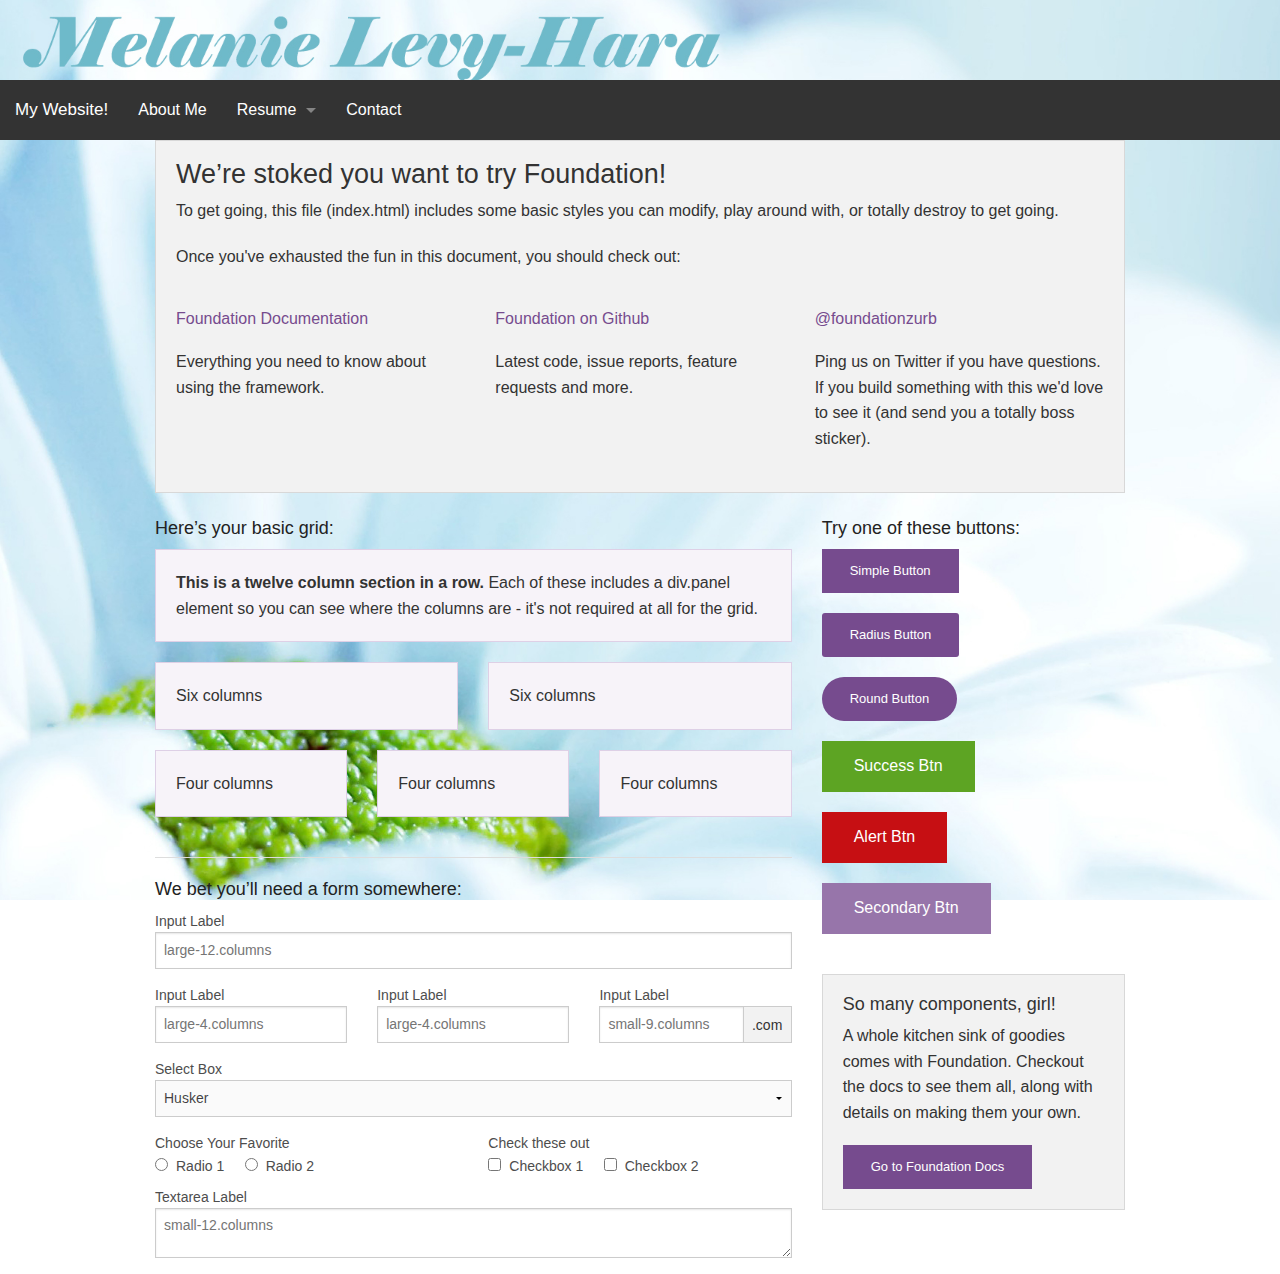
==== index.html @ 20e0aca1 "Website Update" ====
<!doctype html>
<html class="no-js" lang="en">
  <head>
    <meta charset="utf-8" />
    <meta name="viewport" content="width=device-width, initial-scale=1.0" />
    <title>Melanie's Personal Website</title>
    <link type="text/css" rel="stylesheet" href="css/ResumeStylesheet.css">
    <link rel="stylesheet" href="foundation/css/foundation.css">
    <script src="foundation/js/vendor/modernizr.js"></script>
  </head>
  <body>
    <div class="transparent"></div>
    <nav class="top-bar" data-topbar role="navigation">
      <ul class="title-area">
        <li class="name">
          <h1><a href="#">My Website!</a></h1>
        </li>
         <!-- Remove the class "menu-icon" to get rid of menu icon. Take out "Menu" to just have icon alone -->
        <li class="toggle-topbar menu-icon"><a href="#"><span>Menu</span></a></li>
      </ul>

      <section class="top-bar-section">
        <!-- Left Nav Section -->
        <ul class="left">
          <li><a href="AskMe.html">About Me</a></li>
          <li class="has-dropdown">
            <a href="Resume.html">Resume</a>
            <ul class="dropdown">
              <li><a href="Resume.html">Qualification Highlights</a></li>
              <li><a href="Resume.html">Co-op Positions</a></li>
              <li><a href="Resume.html">Leadership Positions</a></li>
              <li><a href="Resume.html">Hackathon Projects</a></li>
            </ul>
          </li>
          <li><a href="#">Contact</a></li>
        </ul>
      </section>
    </nav>
    
    <div class="row">
      <div class="large-12 columns">
      	<div class="panel">
	        <h3>We&rsquo;re stoked you want to try Foundation! </h3>
	        <p>To get going, this file (index.html) includes some basic styles you can modify, play around with, or totally destroy to get going.</p>
	        <p>Once you've exhausted the fun in this document, you should check out:</p>
	        <div class="row">
	        	<div class="large-4 medium-4 columns">
	    		<p><a href="http://foundation.zurb.com/docs">Foundation Documentation</a><br />Everything you need to know about using the framework.</p>
	    	</div>
	        	<div class="large-4 medium-4 columns">
	        		<p><a href="http://github.com/zurb/foundation">Foundation on Github</a><br />Latest code, issue reports, feature requests and more.</p>
	        	</div>
	        	<div class="large-4 medium-4 columns">
	        		<p><a href="http://twitter.com/foundationzurb">@foundationzurb</a><br />Ping us on Twitter if you have questions. If you build something with this we'd love to see it (and send you a totally boss sticker).</p>
	        	</div>        
					</div>
      	</div>
      </div>
    </div>

    <div class="row">
      <div class="large-8 medium-8 columns">
        <h5>Here&rsquo;s your basic grid:</h5>
        <!-- Grid Example -->

        <div class="row">
          <div class="large-12 columns">
            <div class="callout panel">
              <p><strong>This is a twelve column section in a row.</strong> Each of these includes a div.panel element so you can see where the columns are - it's not required at all for the grid.</p>
            </div>
          </div>
        </div>
        <div class="row">
          <div class="large-6 medium-6 columns">
            <div class="callout panel">
              <p>Six columns</p>
            </div>
          </div>
          <div class="large-6 medium-6 columns">
            <div class="callout panel">
              <p>Six columns</p>
            </div>
          </div>
        </div>
        <div class="row">
          <div class="large-4 medium-4 small-4 columns">
            <div class="callout panel">
              <p>Four columns</p>
            </div>
          </div>
          <div class="large-4 medium-4 small-4 columns">
            <div class="callout panel">
              <p>Four columns</p>
            </div>
          </div>
          <div class="large-4 medium-4 small-4 columns">
            <div class="callout panel">
              <p>Four columns</p>
            </div>
          </div>
        </div>
        
        <hr />
                
        <h5>We bet you&rsquo;ll need a form somewhere:</h5>
        <form>
				  <div class="row">
				    <div class="large-12 columns">
				      <label>Input Label</label>
				      <input type="text" placeholder="large-12.columns" />
				    </div>
				  </div>
				  <div class="row">
				    <div class="large-4 medium-4 columns">
				      <label>Input Label</label>
				      <input type="text" placeholder="large-4.columns" />
				    </div>
				    <div class="large-4 medium-4 columns">
				      <label>Input Label</label>
				      <input type="text" placeholder="large-4.columns" />
				    </div>
				    <div class="large-4 medium-4 columns">
				      <div class="row collapse">
				        <label>Input Label</label>
				        <div class="small-9 columns">
				          <input type="text" placeholder="small-9.columns" />
				        </div>
				        <div class="small-3 columns">
				          <span class="postfix">.com</span>
				        </div>
				      </div>
				    </div>
				  </div>
				  <div class="row">
				    <div class="large-12 columns">
				      <label>Select Box</label>
				      <select>
				        <option value="husker">Husker</option>
				        <option value="starbuck">Starbuck</option>
				        <option value="hotdog">Hot Dog</option>
				        <option value="apollo">Apollo</option>
				      </select>
				    </div>
				  </div>
				  <div class="row">
				    <div class="large-6 medium-6 columns">
				      <label>Choose Your Favorite</label>
				      <input type="radio" name="pokemon" value="Red" id="pokemonRed"><label for="pokemonRed">Radio 1</label>
				      <input type="radio" name="pokemon" value="Blue" id="pokemonBlue"><label for="pokemonBlue">Radio 2</label>
				    </div>
				    <div class="large-6 medium-6 columns">
				      <label>Check these out</label>
				      <input id="checkbox1" type="checkbox"><label for="checkbox1">Checkbox 1</label>
				      <input id="checkbox2" type="checkbox"><label for="checkbox2">Checkbox 2</label>
				    </div>
				  </div>
				  <div class="row">
				    <div class="large-12 columns">
				      <label>Textarea Label</label>
				      <textarea placeholder="small-12.columns"></textarea>
				    </div>
				  </div>
				</form>
      </div>     

      <div class="large-4 medium-4 columns">
			  <h5>Try one of these buttons:</h5>
			  <p><a href="#" class="small button">Simple Button</a><br/>
        <a href="#" class="small radius button">Radius Button</a><br/>
        <a href="#" class="small round button">Round Button</a><br/>            
        <a href="#" class="medium success button">Success Btn</a><br/>
        <a href="#" class="medium alert button">Alert Btn</a><br/>
        <a href="#" class="medium secondary button">Secondary Btn</a></p>           
				<div class="panel">
        	<h5>So many components, girl!</h5>
        	<p>A whole kitchen sink of goodies comes with Foundation. Checkout the docs to see them all, along with details on making them your own.</p>
        	<a href="http://foundation.zurb.com/docs/" class="small button">Go to Foundation Docs</a>          
        </div>
      </div>
    </div>
    
    <script src="foundation/js/vendor/jquery.js"></script>
    <script src="foundation/js/foundation.min.js"></script>
    <script>
      $(document).foundation();
    </script>
  </body>
</html>
---- css/ResumeStylesheet.css ----
body {
  padding-top: 60px;
  padding-bottom: 40px;
  background-color: white;
  background-image: url('../../img/bluebackground2.jpg');
  background-repeat: repeat-y;
}
.transparent{
    background-color: transparent;
    width:780px;
    height:80px;
}
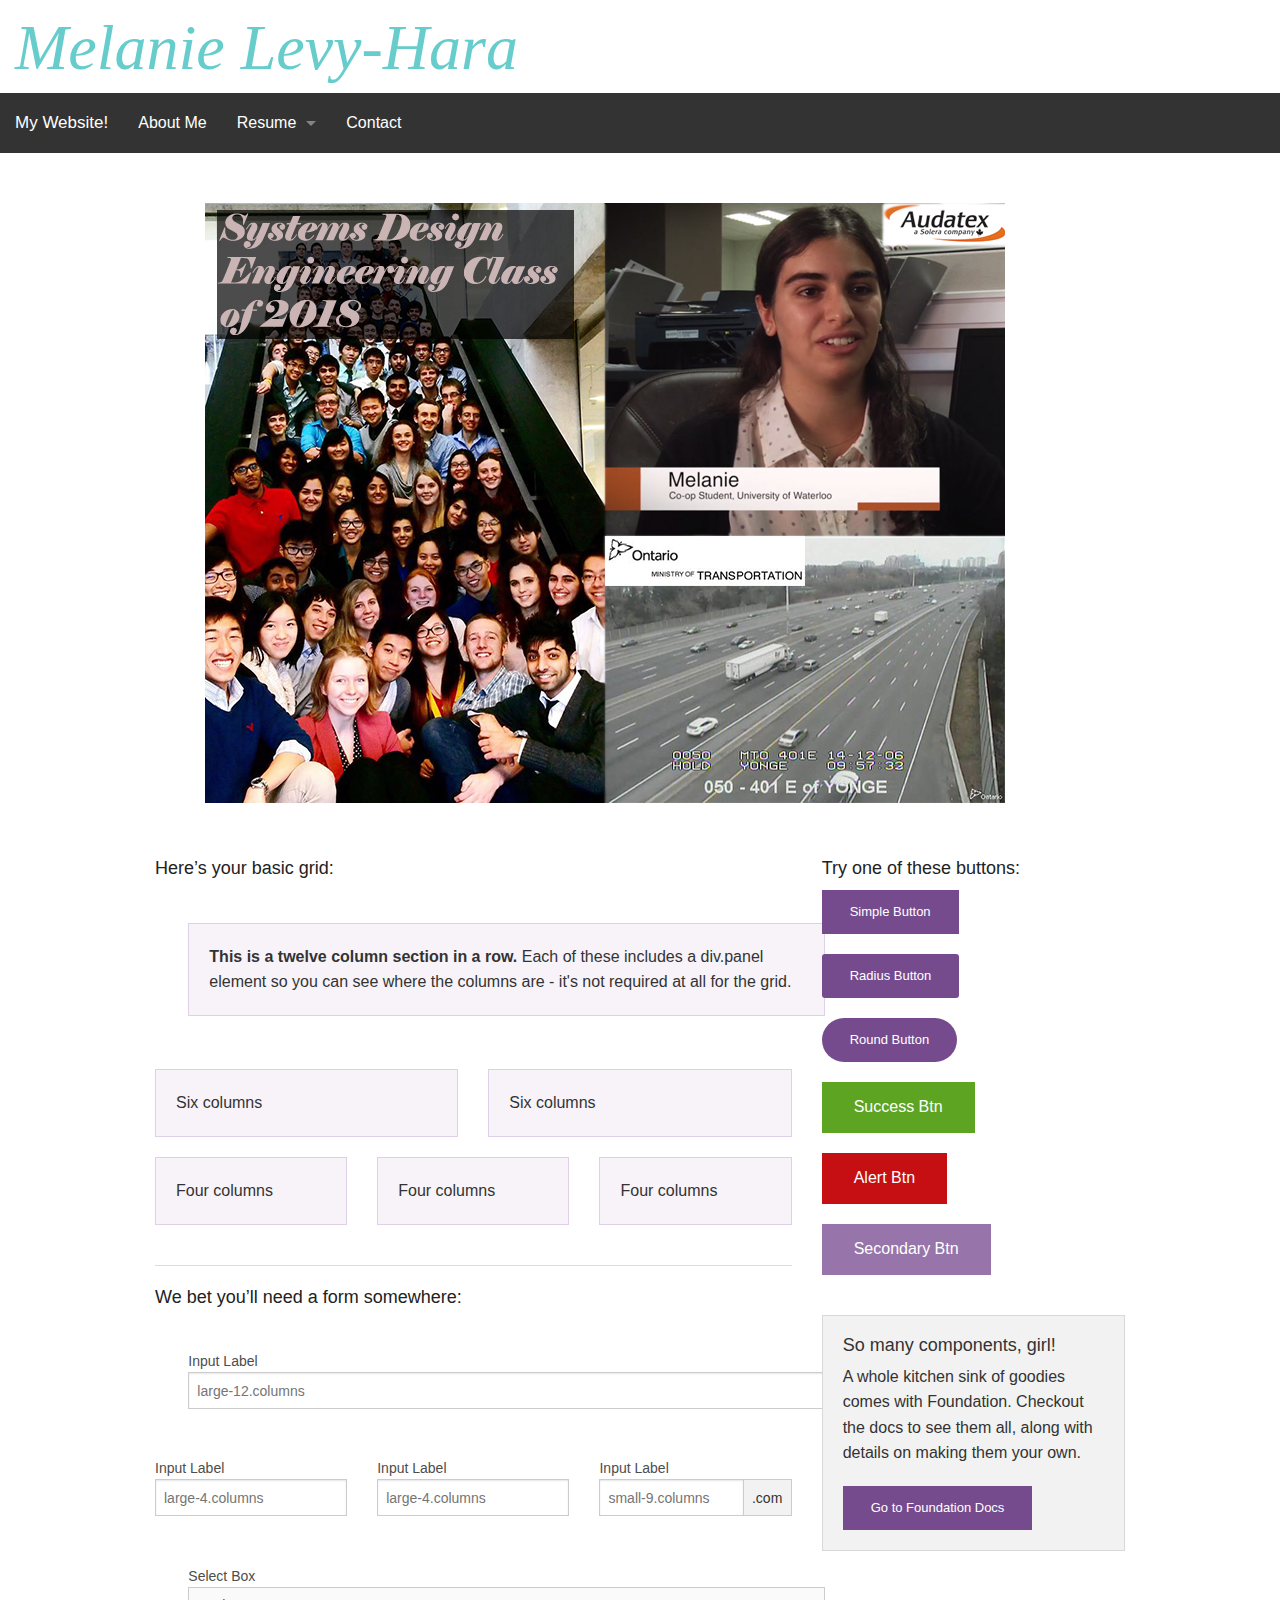
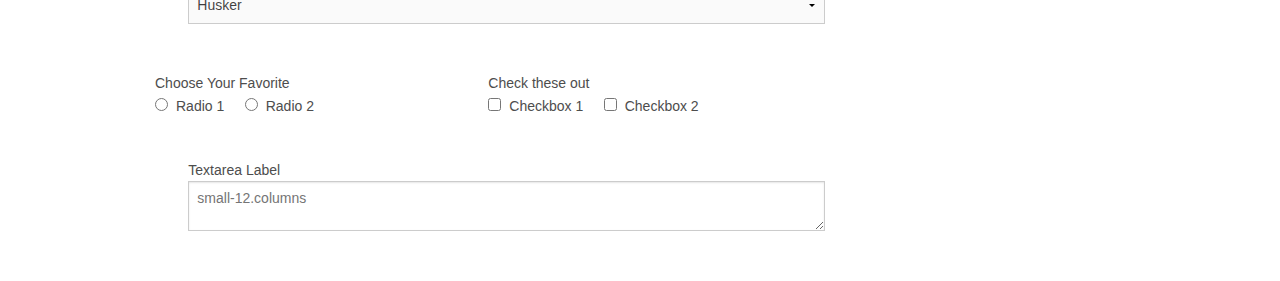
==== commit a93e8b51: "Better background and such" ====
--- a/index.html
+++ b/index.html
@@ -9,7 +9,9 @@
     <script src="foundation/js/vendor/modernizr.js"></script>
   </head>
   <body>
-    <div class="transparent"></div>
+    <div class="transparent">
+        <h3>Melanie Levy-Hara</h3>
+    </div>
     <nav class="top-bar" data-topbar role="navigation">
       <ul class="title-area">
         <li class="name">
@@ -39,22 +41,7 @@
     
     <div class="row">
       <div class="large-12 columns">
-      	<div class="panel">
-	        <h3>We&rsquo;re stoked you want to try Foundation! </h3>
-	        <p>To get going, this file (index.html) includes some basic styles you can modify, play around with, or totally destroy to get going.</p>
-	        <p>Once you've exhausted the fun in this document, you should check out:</p>
-	        <div class="row">
-	        	<div class="large-4 medium-4 columns">
-	    		<p><a href="http://foundation.zurb.com/docs">Foundation Documentation</a><br />Everything you need to know about using the framework.</p>
-	    	</div>
-	        	<div class="large-4 medium-4 columns">
-	        		<p><a href="http://github.com/zurb/foundation">Foundation on Github</a><br />Latest code, issue reports, feature requests and more.</p>
-	        	</div>
-	        	<div class="large-4 medium-4 columns">
-	        		<p><a href="http://twitter.com/foundationzurb">@foundationzurb</a><br />Ping us on Twitter if you have questions. If you build something with this we'd love to see it (and send you a totally boss sticker).</p>
-	        	</div>        
-					</div>
-      	</div>
+          <img src="img/homecentre.jpg">
       </div>
     </div>
 
--- a/css/ResumeStylesheet.css
+++ b/css/ResumeStylesheet.css
@@ -1,12 +1,24 @@
+@font-face{
+    font-family: elephant;
+    src: url("fonts/elephant.ttf");
+}
 body {
   padding-top: 60px;
   padding-bottom: 40px;
-  background-color: white;
-  background-image: url('../../img/bluebackground2.jpg');
-  background-repeat: repeat-y;
 }
 .transparent{
     background-color: transparent;
     width:780px;
-    height:80px;
+    height:90px;
+    padding-left:15px;
+}
+.transparent h3{
+    color: #66cccc;
+    font-family: elephant;
+    font-size: 4em;
+    font-style: italic;
+}
+.large-12{
+
+    margin: 5%;
 }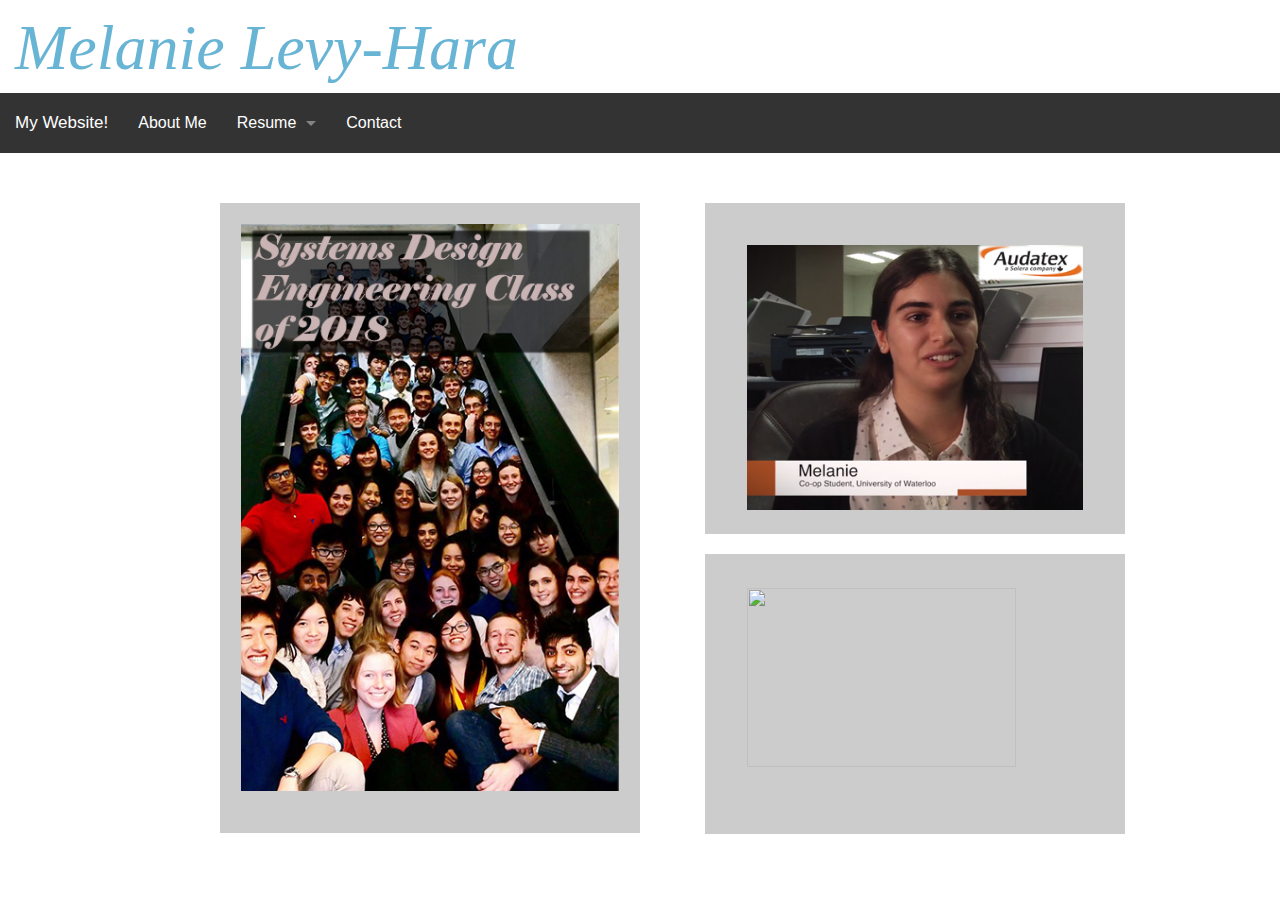
==== commit 795644db: "Polishing Pages" ====
--- a/index.html
+++ b/index.html
@@ -41,135 +41,21 @@
     
     <div class="row">
       <div class="large-12 columns">
-          <img src="img/homecentre.jpg">
-      </div>
-    </div>
-
-    <div class="row">
-      <div class="large-8 medium-8 columns">
-        <h5>Here&rsquo;s your basic grid:</h5>
-        <!-- Grid Example -->
-
-        <div class="row">
-          <div class="large-12 columns">
-            <div class="callout panel">
-              <p><strong>This is a twelve column section in a row.</strong> Each of these includes a div.panel element so you can see where the columns are - it's not required at all for the grid.</p>
+          <div class="large-6 columns">
+            <div class="theme-box1">
+              <img src="img/home/SYDEpic.jpg">
             </div>
           </div>
-        </div>
-        <div class="row">
-          <div class="large-6 medium-6 columns">
-            <div class="callout panel">
-              <p>Six columns</p>
+          <div class="large-6 columns">
+            <div class="theme-box2">
+              <img src="img/home/audatex.jpg">
             </div>
           </div>
-          <div class="large-6 medium-6 columns">
-            <div class="callout panel">
-              <p>Six columns</p>
+          <div class="transparent2 large-6 columns"></div>
+          <div class="large-6 columns">
+            <div class="theme-box3">
+              <img src="img/home/mto.jpg">
             </div>
           </div>
-        </div>
-        <div class="row">
-          <div class="large-4 medium-4 small-4 columns">
-            <div class="callout panel">
-              <p>Four columns</p>
-            </div>
-          </div>
-          <div class="large-4 medium-4 small-4 columns">
-            <div class="callout panel">
-              <p>Four columns</p>
-            </div>
-          </div>
-          <div class="large-4 medium-4 small-4 columns">
-            <div class="callout panel">
-              <p>Four columns</p>
-            </div>
-          </div>
-        </div>
-        
-        <hr />
-                
-        <h5>We bet you&rsquo;ll need a form somewhere:</h5>
-        <form>
-				  <div class="row">
-				    <div class="large-12 columns">
-				      <label>Input Label</label>
-				      <input type="text" placeholder="large-12.columns" />
-				    </div>
-				  </div>
-				  <div class="row">
-				    <div class="large-4 medium-4 columns">
-				      <label>Input Label</label>
-				      <input type="text" placeholder="large-4.columns" />
-				    </div>
-				    <div class="large-4 medium-4 columns">
-				      <label>Input Label</label>
-				      <input type="text" placeholder="large-4.columns" />
-				    </div>
-				    <div class="large-4 medium-4 columns">
-				      <div class="row collapse">
-				        <label>Input Label</label>
-				        <div class="small-9 columns">
-				          <input type="text" placeholder="small-9.columns" />
-				        </div>
-				        <div class="small-3 columns">
-				          <span class="postfix">.com</span>
-				        </div>
-				      </div>
-				    </div>
-				  </div>
-				  <div class="row">
-				    <div class="large-12 columns">
-				      <label>Select Box</label>
-				      <select>
-				        <option value="husker">Husker</option>
-				        <option value="starbuck">Starbuck</option>
-				        <option value="hotdog">Hot Dog</option>
-				        <option value="apollo">Apollo</option>
-				      </select>
-				    </div>
-				  </div>
-				  <div class="row">
-				    <div class="large-6 medium-6 columns">
-				      <label>Choose Your Favorite</label>
-				      <input type="radio" name="pokemon" value="Red" id="pokemonRed"><label for="pokemonRed">Radio 1</label>
-				      <input type="radio" name="pokemon" value="Blue" id="pokemonBlue"><label for="pokemonBlue">Radio 2</label>
-				    </div>
-				    <div class="large-6 medium-6 columns">
-				      <label>Check these out</label>
-				      <input id="checkbox1" type="checkbox"><label for="checkbox1">Checkbox 1</label>
-				      <input id="checkbox2" type="checkbox"><label for="checkbox2">Checkbox 2</label>
-				    </div>
-				  </div>
-				  <div class="row">
-				    <div class="large-12 columns">
-				      <label>Textarea Label</label>
-				      <textarea placeholder="small-12.columns"></textarea>
-				    </div>
-				  </div>
-				</form>
-      </div>     
-
-      <div class="large-4 medium-4 columns">
-			  <h5>Try one of these buttons:</h5>
-			  <p><a href="#" class="small button">Simple Button</a><br/>
-        <a href="#" class="small radius button">Radius Button</a><br/>
-        <a href="#" class="small round button">Round Button</a><br/>            
-        <a href="#" class="medium success button">Success Btn</a><br/>
-        <a href="#" class="medium alert button">Alert Btn</a><br/>
-        <a href="#" class="medium secondary button">Secondary Btn</a></p>           
-				<div class="panel">
-        	<h5>So many components, girl!</h5>
-        	<p>A whole kitchen sink of goodies comes with Foundation. Checkout the docs to see them all, along with details on making them your own.</p>
-        	<a href="http://foundation.zurb.com/docs/" class="small button">Go to Foundation Docs</a>          
-        </div>
       </div>
-    </div>
-    
-    <script src="foundation/js/vendor/jquery.js"></script>
-    <script src="foundation/js/foundation.min.js"></script>
-    <script>
-      $(document).foundation();
-    </script>
-  </body>
-</html>
+    </div>--- a/css/ResumeStylesheet.css
+++ b/css/ResumeStylesheet.css
@@ -1,7 +1,7 @@
-@font-face{
+/*@font-face{
     font-family: elephant;
-    src: url("fonts/elephant.ttf");
-}
+    src: url("../fonts/elephant.ttf");
+}*/
 body {
   padding-top: 60px;
   padding-bottom: 40px;
@@ -13,12 +13,47 @@
     padding-left:15px;
 }
 .transparent h3{
-    color: #66cccc;
+    color: #68b4d5;
     font-family: elephant;
     font-size: 4em;
     font-style: italic;
 }
+.transparent2{
+    height:20px;
+    width:420px;
+    background-color:transparent;
+}
+.theme-box1{
+    width:420px;
+    height:630px;
+    background: rgba(0,0,0,0.2);
+}
+.theme-box1 img{
+    width:90%;
+    height: 90%;
+    margin: 5%;
+}
+.theme-box2{
+    width: 420px;
+    height: 331.25px;
+    background: rgba(0,0,0,0.2);     
+}
+.theme-box2 img{
+    width:80%;
+    height: 80%;
+    margin: 10%;
+}
+.theme-box3{
+    width: 420px;
+    height: 280px;
+    background: rgba(0,0,0,0.2);     
+}
+.theme-box3 img{
+    width:80%;
+    height: 80%;
+    margin-top: 8%;
+    margin-left: 10%;
+}
 .large-12{
-
     margin: 5%;
 }